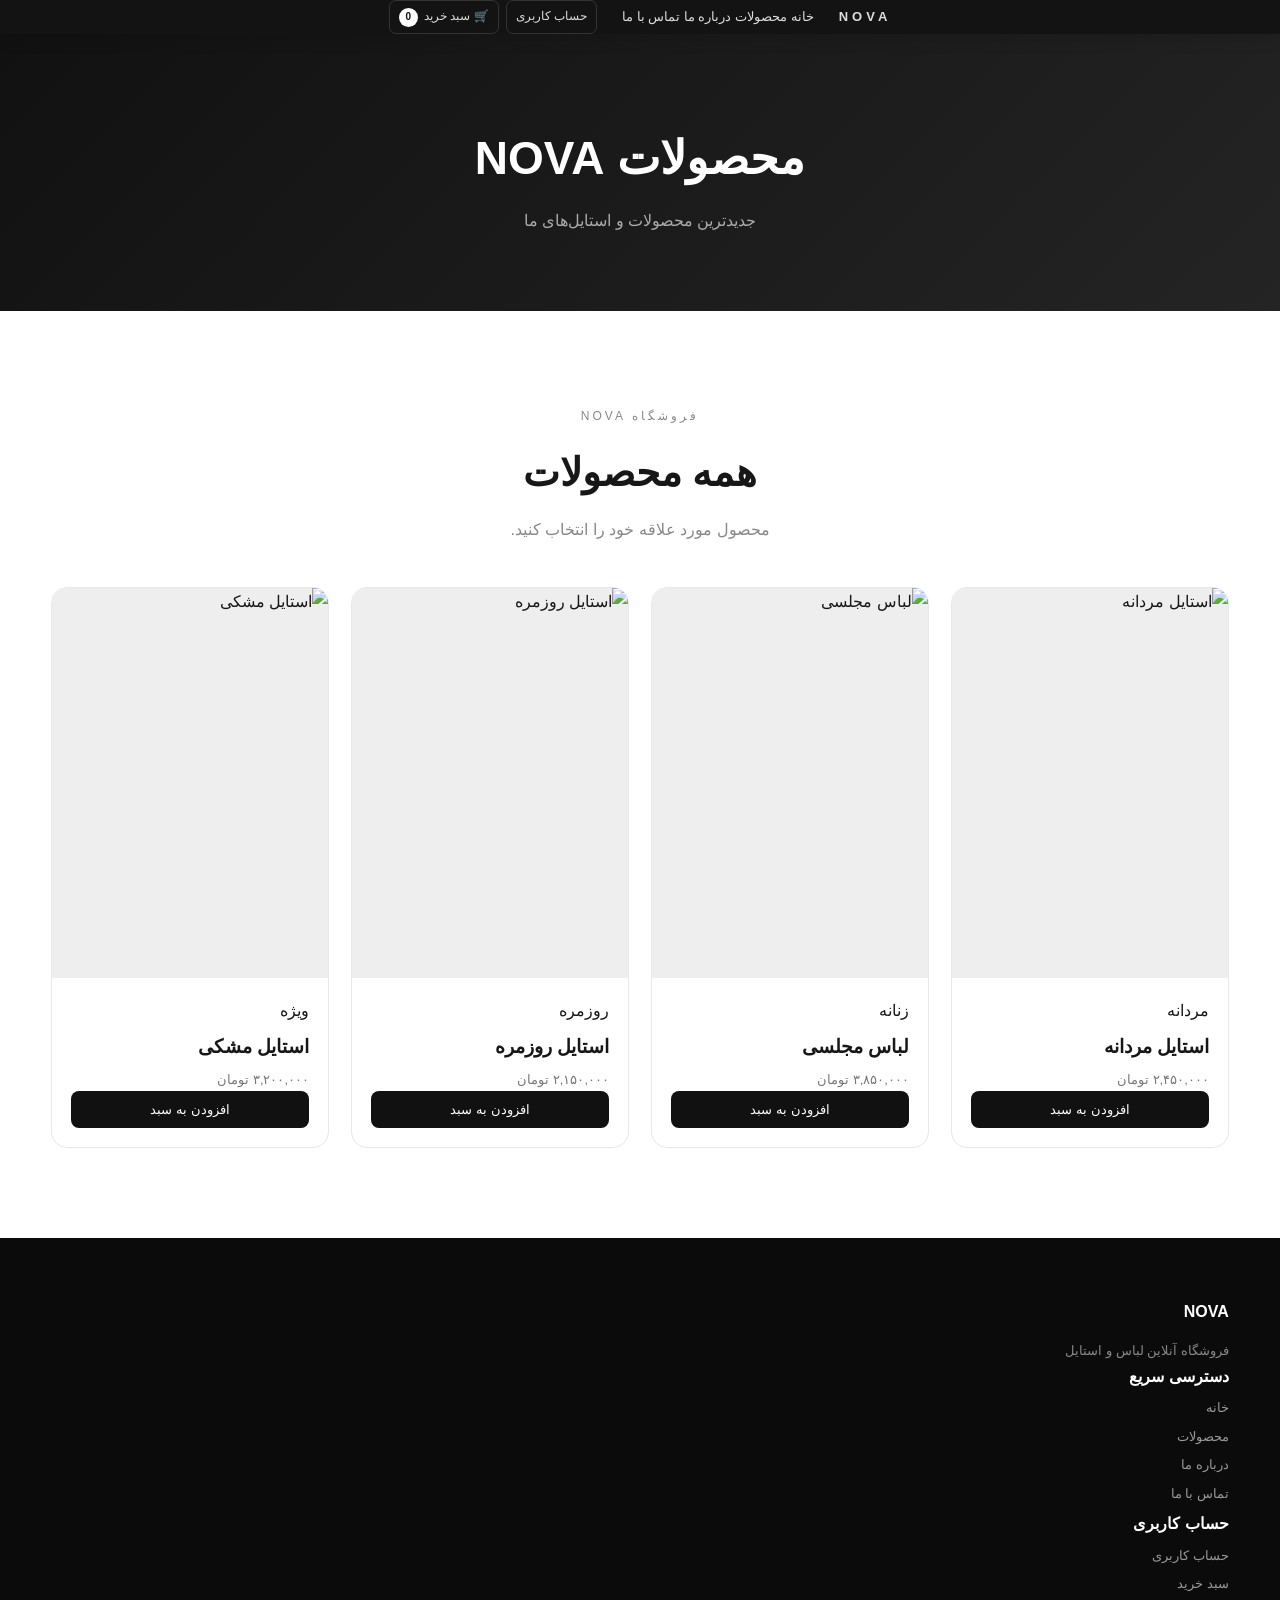
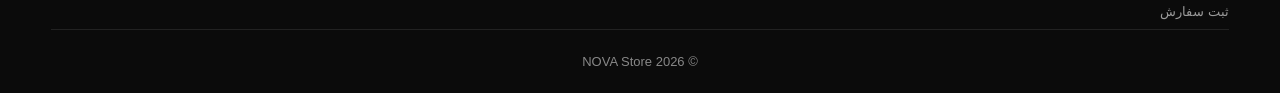
==== products.html @ 9bdf908e "Add files via upload" ====
<!DOCTYPE html>
<html lang="fa" dir="rtl">

<head>
    <meta charset="UTF-8">

    <meta name="viewport"
          content="width=device-width, initial-scale=1.0">

    <title>محصولات | NOVA Store</title>

    <link rel="stylesheet" href="style.css">
</head>

<body>


<!-- ================= HEADER ================= -->

<header class="header">

    <div class="container navigation">

        <!-- لوگو -->
        <a href="index.html" class="logo">
            NOVA
        </a>


        <!-- منوی سایت -->
        <nav>

            <a href="index.html">
                خانه
            </a>

            <a href="products.html">
                محصولات
            </a>

            <a href="about.html">
                درباره ما
            </a>

            <a href="contact.html">
                تماس با ما
            </a>

        </nav>


        <!-- دکمه‌های سمت راست -->
        <div class="header-actions">

            <a href="account.html">
                حساب کاربری
            </a>

            <a href="cart.html">
                🛒 سبد خرید
                <b id="cartCount">0</b>
            </a>

            <button id="menuBtn"
                    class="menu-btn">
                ☰
            </button>

        </div>

    </div>

</header>



<!-- ================= PAGE TITLE ================= -->

<section class="page-title">

    <div class="container">

        <h1>
            محصولات NOVA
        </h1>

        <p>
            جدیدترین محصولات و استایل‌های ما
        </p>

    </div>

</section>



<!-- ================= PRODUCTS ================= -->

<section class="products-section">

    <div class="container">

        <div class="section-title">

            <span>
                فروشگاه NOVA
            </span>

            <h2>
                همه محصولات
            </h2>

            <p>
                محصول مورد علاقه خود را انتخاب کنید.
            </p>

        </div>


        <div class="products-grid">


            <!-- محصول ۱ -->

            <article class="product-card">

                <a href="product.html?id=1"
                   class="product-image">

                    <img src="images/product1.jpg"
                         alt="استایل مردانه">

                </a>


                <div class="product-info">

                    <span class="product-category">
                        مردانه
                    </span>

                    <h3>
                        استایل مردانه
                    </h3>

                    <p class="product-price">
                        ۲,۴۵۰,۰۰۰ تومان
                    </p>


                    <button
                        class="add-cart"
                        data-id="1"
                        data-name="استایل مردانه"
                        data-price="2450000"
                        data-image="images/product1.jpg">

                        افزودن به سبد

                    </button>

                </div>

            </article>



            <!-- محصول ۲ -->

            <article class="product-card">

                <a href="product.html?id=2"
                   class="product-image">

                    <img src="images/product2.jpg"
                         alt="لباس مجلسی">

                </a>


                <div class="product-info">

                    <span class="product-category">
                        زنانه
                    </span>

                    <h3>
                        لباس مجلسی
                    </h3>

                    <p class="product-price">
                        ۳,۸۵۰,۰۰۰ تومان
                    </p>


                    <button
                        class="add-cart"
                        data-id="2"
                        data-name="لباس مجلسی"
                        data-price="3850000"
                        data-image="images/product2.jpg">

                        افزودن به سبد

                    </button>

                </div>

            </article>



            <!-- محصول ۳ -->

            <article class="product-card">


<a href="product.html?id=3"
                   class="product-image">

                    <img src="images/product3.jpg"
                         alt="استایل روزمره">

                </a>


                <div class="product-info">

                    <span class="product-category">
                        روزمره
                    </span>

                    <h3>
                        استایل روزمره
                    </h3>

                    <p class="product-price">
                        ۲,۱۵۰,۰۰۰ تومان
                    </p>


                    <button
                        class="add-cart"
                        data-id="3"
                        data-name="استایل روزمره"
                        data-price="2150000"
                        data-image="images/product3.jpg">

                        افزودن به سبد

                    </button>

                </div>

            </article>



            <!-- محصول ۴ -->

            <article class="product-card">

                <a href="product.html?id=4"
                   class="product-image">

                    <img src="images/product4.jpg"
                         alt="استایل مشکی">

                </a>


                <div class="product-info">

                    <span class="product-category">
                        ویژه
                    </span>

                    <h3>
                        استایل مشکی
                    </h3>

                    <p class="product-price">
                        ۳,۲۰۰,۰۰۰ تومان
                    </p>


                    <button
                        class="add-cart"
                        data-id="4"
                        data-name="استایل مشکی"
                        data-price="3200000"
                        data-image="images/product4.jpg">

                        افزودن به سبد

                    </button>

                </div>

            </article>


        </div>

    </div>

</section>



<!-- ================= FOOTER ================= -->

<footer class="footer">

    <div class="container">

        <div class="footer-content">

            <div>

                <h3>
                    NOVA
                </h3>

                <p>
                    فروشگاه آنلاین لباس و استایل
                </p>

            </div>


            <div>

                <h4>
                    دسترسی سریع
                </h4>

                <a href="index.html">
                    خانه
                </a>

                <a href="products.html">
                    محصولات
                </a>

                <a href="about.html">
                    درباره ما
                </a>

                <a href="contact.html">
                    تماس با ما
                </a>

            </div>


            <div>

                <h4>
                    حساب کاربری
                </h4>

                <a href="account.html">
                    حساب کاربری
                </a>

                <a href="cart.html">
                    سبد خرید
                </a>

                <a href="order.html">
                    ثبت سفارش
                </a>

            </div>

        </div>


        <div class="footer-bottom">

            <p>
                © 2026 NOVA Store
            </p>

        </div>

    </div>

</footer>



<!-- ================= JAVASCRIPT ================= -->

<script src="script.js"></script>

</body>

</html>
---- style.css ----
/* =========================================================
   NOVA STORE
   COMPLETE STYLE.CSS
========================================================= */


/* =========================================================
   01 - RESET & GLOBAL
========================================================= */

* {
    margin: 0;
    padding: 0;
    box-sizing: border-box;
}

html {
    scroll-behavior: smooth;
}

body {
    font-family: Tahoma, Arial, sans-serif;
    background: #f6f6f4;
    color: #171717;
    line-height: 1.8;
}

body,
input,
textarea,
select,
button {
    font-family: Tahoma, Arial, sans-serif;
}

img {
    width: 100%;
    display: block;
}

a {
    color: inherit;
    text-decoration: none;
}

button {
    cursor: pointer;
}

.container {
    width: min(1180px, 92%);
    margin: 0 auto;
}

.section-label {
    color: #888;
    font-size: 12px;
    letter-spacing: 3px;
}


/* =========================================================
   02 - HEADER
========================================================= */

.header {
    position: sticky;
    top: 0;
    z-index: 1000;
    width: 100%;
    background: rgba(15, 15, 15, 0.98);
    color: white;
    box-shadow: 0 4px 18px rgba(0, 0, 0, .12);
}

/* هدر کوچک‌تر */
.header-inner {
    min-height: 58px;
    display: flex;
    align-items: center;
    justify-content: space-between;
    gap: 22px;
}

.logo {
    flex-shrink: 0;
    font-size: 24px;
    font-weight: 900;
    letter-spacing: 4px;
    color: white;
}

/* منوی اصلی */
.navigation {
    display: flex;
    align-items: center;
    justify-content: center;
    gap: 25px;
    margin-right: auto;
    margin-left: auto;
}

.navigation a {
    color: #ddd;
    font-size: 13px;
    transition: .25s;
    white-space: nowrap;
}

.navigation a:hover {
    color: white;
}

/* دکمه‌های سمت چپ */
.header-actions {
    display: flex;
    align-items: center;
    gap: 7px;
    flex-shrink: 0;
}

.header-actions > a {
    border: 1px solid #333;
    border-radius: 7px;
    padding: 5px 9px;
    font-size: 12px;
    transition: .25s;
    white-space: nowrap;
}

.header-actions > a:hover {
    background: white;
    color: #111;
}

.header-actions b {
    display: inline-flex;
    align-items: center;
    justify-content: center;
    width: 19px;
    height: 19px;
    margin-right: 3px;
    border-radius: 50%;
    background: white;
    color: #111;
    font-size: 10px;
}

/* دکمه موبایل */
.menu-btn {
    display: none;
    border: 0;
    background: transparent;
    color: white;
    font-size: 25px;
    padding: 3px;
}


/* =========================================================
   03 - HERO
========================================================= */

.hero {
    min-height: 650px;
    display: flex;
    align-items: center;

    background:
        linear-gradient(90deg, rgba(0,0,0,.82), rgba(0,0,0,.25)),
        url("images/product4.jpg") center/cover no-repeat;
}

.hero-text {
    max-width: 650px;
    color: white;
}

.small-title {
    color: #ccc;
    font-size: 13px;
    letter-spacing: 4px;
}

.hero h1 {
    margin: 18px 0;
    font-size: clamp(45px, 7vw, 82px);
    line-height: 1.1;
}

.hero p {
    max-width: 560px;
    color: #ddd;
    font-size: 17px;
    margin-bottom: 28px;
}

.hero-buttons {
    display: flex;
    gap: 12px;
    flex-wrap: wrap;
}

.primary-btn,
.secondary-btn,
.outline-btn {
    display: inline-flex;
    align-items: center;
    justify-content: center;
    padding: 12px 25px;
    border-radius: 9px;
    font-weight: bold;
    transition: .3s;
}

.primary-btn {
    background: white;
    color: #111;
}

.primary-btn:hover {
    transform: translateY(-3px);
    background: #e5e5e5;
}

.secondary-btn {
    border: 1px solid white;
    color: white;
}

.secondary-btn:hover {
    background: white;
    color: #111;
}


/* =========================================================
   04 - FEATURES
========================================================= */

.features {
    background: white;
    border-bottom: 1px solid #eee;
}

.features-grid {
    display: grid;
    grid-template-columns: repeat(4, 1fr);
}

.feature {
    display: flex;
    align-items: center;
    gap: 14px;
    padding: 27px 20px;
    border-left: 1px solid #eee;
}

.feature:last-child {
    border-left: 0;
}

.feature-icon {
    width: 47px;
    height: 47px;
    flex-shrink: 0;
    display: flex;
    align-items: center;
    justify-content: center;
    background: #f2f2f2;
    border-radius: 50%;
}

.feature h3 {
    font-size: 14px;
}

.feature p {
    color: #888;
    font-size: 11px;
}


/* =========================================================
   05 - SECTION TITLES
========================================================= */

.section-title {
    text-align: center;
    margin-bottom: 42px;
}

.section-title span {
    color: #888;
    font-size: 12px;
    letter-spacing: 3px;
}

.section-title h2 {
    margin: 8px 0;
    font-size: 39px;
}

.section-title p {
    color: #888;
}


/* =========================================================
   06 - PRODUCTS
========================================================= */

.products-section {
    padding: 90px 0;
    background: white;
}

.products-grid {
    display: grid;
    grid-template-columns: repeat(4, 1fr);
    gap: 22px;
}

.product-card {
    overflow: hidden;
    background: white;
    border: 1px solid #e8e8e8;
    border-radius: 16px;
    transition: .35s;
}

.product-card:hover {
    transform: translateY(-8px);
    box-shadow: 0 20px 45px rgba(0,0,0,.10);
}

.product-image {
    position: relative;
    display: block;
    height: 390px;
    overflow: hidden;
    background: #eee;
}

.product-image img {
    height: 100%;
    object-fit: cover;
    transition: .5s;
}

.product-card:hover .product-image img {
    transform: scale(1.05);
}

.product-tag {
    position: absolute;
    top: 14px;
    right: 14px;
    padding: 5px 10px;
    border-radius: 6px;
    background: #111;
    color: white;
    font-size: 11px;
}

.product-info {
    padding: 19px;
}

.product-info h3 {
    margin: 4px 0;
    font-size: 19px;
}

.product-info p {
    color: #777;
    font-size: 13px;
}

.product-bottom {
    display: flex;
    flex-direction: column;
    gap: 10px;
    margin-top: 15px;
}

.add-cart {
    width: 100%;
    padding: 11px;
    border: 0;
    border-radius: 8px;
    background: #111;
    color: white;
    transition: .25s;
}

.add-cart:hover {
    background: #333;
    transform: translateY(-2px);
}

.center-button {
    text-align: center;
    margin-top: 40px;
}


/* =========================================================
   07 - PAGE TITLE
========================================================= */

.page-title {
    padding: 75px 20px;
    text-align: center;
    background: linear-gradient(135deg, #111, #242424);
    color: white;
}

.page-title h1 {
    margin: 8px 0;
    font-size: 46px;
}

.page-title p {
    color: #aaa;
}


/* =========================================================
   08 - ABOUT
========================================================= */

.about-preview {
    padding: 95px 0;
    background: #111;
    color: white;
}

.about-grid {
    display: grid;
    grid-template-columns: 1fr 1fr;
    align-items: center;
    gap: 65px;
}

.about-text h2 {
    margin: 10px 0 20px;
    font-size: 45px;
    line-height: 1.3;
}

.about-text p {
    max-width: 600px;
    color: #aaa;
    margin-bottom: 22px;
}

.about-box {
    min-height: 350px;
    display: flex;
    flex-direction: column;
    align-items: center;
    justify-content: center;
    border: 1px solid #444;
    border-radius: 20px;
    transition: .3s;
}

.about-box:hover {
    transform: translateY(-5px);
    border-color: #777;
}

.about-box strong {
    font-size: 65px;
    letter-spacing: 10px;
}

.about-box span {
    color: #888;
    font-size: 11px;
    letter-spacing: 3px;
}


/* =========================================================
   09 - ABOUT PAGE
========================================================= */

.about-page {
    padding: 80px 0;
    background: #f6f6f4;
}

.about-page-grid {
    display: grid;
    grid-template-columns: 1fr 1fr;
    gap: 30px;
}

.summary-empty {
    padding: 17px;
    border-radius: 10px;
    background: #f5f5f5;
    color: #888;
    font-size: 12px;
}

.summary-line,
.summary-total {
    display: flex;
    justify-content: space-between;
    padding: 15px 0;
    border-bottom: 1px solid #eee;
}

.summary-line span {
    color: #777;
}

.summary-total {
    border: 0;
    font-size: 16px;
}

.summary-total strong {
    font-size: 19px;
}

.edit-cart,
.back-cart {
    display: block;
    padding: 11px;
    text-align: center;
    border: 1px solid #ddd;
    border-radius: 9px;
    transition: .25s;
}

.edit-cart:hover,
.back-cart:hover {
    background: #111;
    color: white;
}

.secure-box {
    display: flex;
    gap: 12px;
    margin-top: 15px;
    padding: 17px;
    background: white;
    border: 1px solid #e7e7e7;
    border-radius: 15px;
}

.secure-box p {
    color: #888;
    font-size: 11px;
}


/* =========================================================
   10 - CART
========================================================= */

.cart-section {
    padding: 70px 0;
    min-height: 550px;
    background: #f5f5f3;
}

.cart-section .container {
    display: grid;
    grid-template-columns: 1fr 330px;
    gap: 25px;
    align-items: start;
}

#cartItems {
    display: flex;
    flex-direction: column;
    gap: 15px;
}

.cart-item {
    display: flex;
    align-items: center;
    gap: 18px;
    padding: 18px;
    background: white;
    border: 1px solid #e8e8e8;
    border-radius: 15px;
}

.cart-item img {
    width: 90px;
    height: 110px;
    object-fit: cover;
    border-radius: 10px;
}

.cart-item-info {
    flex: 1;
}

.cart-item-info h3 {
    font-size: 17px;
}

.cart-item-info p {
    color: #888;
    font-size: 13px;
}

.cart-quantity {
    display: flex;
    align-items: center;
    gap: 9px;
}

.cart-quantity button {
    width: 31px;
    height: 31px;
    border: 1px solid #ddd;
    border-radius: 7px;
    background: white;
}

.cart-remove {
    border: 0;
    background: #f1f1f1;
    border-radius: 7px;
    padding: 7px 10px;
}

.cart-summary {
    position: sticky;
    top: 80px;
    padding: 25px;
    background: white;
    border: 1px solid #e7e7e7;
    border-radius: 17px;
    box-shadow: 0 10px 35px rgba(0,0,0,.05);
}

.cart-summary h2 {
    margin-bottom: 20px;
}

.cart-summary p {
    display: flex;
    justify-content: space-between;
    padding: 12px 0;
    border-bottom: 1px solid #eee;
}

.empty-cart {
    display: none;
    grid-column: 1 / -1;
    padding: 70px 20px;
    text-align: center;
    background: white;
    border-radius: 18px;
}

.empty-cart h2 {
    margin-bottom: 8px;
}

.empty-cart p {
    color: #888;
    margin-bottom: 20px;
}

.btn {
    display: inline-flex;
    justify-content: center;
    align-items: center;
    padding: 12px 20px;
    margin-top: 18px;
    border-radius: 9px;
    background: #111;
    color: white;
    transition: .25s;
}

.btn:hover {
    background: #333;
    transform: translateY(-2px);
}


/* =========================================================
   11 - ACCOUNT
========================================================= */

.account-section {
    padding: 75px 0;
    background: #f5f5f3;
    min-height: 600px;
}

.account-container {
    display: grid;
    grid-template-columns: 1fr 1fr;
    gap: 25px;
}

.account-box {
    padding: 35px;
    background: white;
    border: 1px solid #e7e7e7;
    border-radius: 18px;
    box-shadow: 0 10px 35px rgba(0,0,0,.05);
}

.account-box h2 {
    margin-bottom: 5px;
    font-size: 25px;
}

.account-description {
    color: #888;
    font-size: 13px;
    margin-bottom: 25px;
}

.forgot-password {
    display: block;
    margin-top: 17px;
    text-align: center;
    color: #777;
    font-size: 12px;
}

.forgot-password:hover {
    color: #111;
}


/* =========================================================
   12 - CONTACT
========================================================= */

.contact-page {
    padding: 80px 0;
    background: #f5f5f3;
}

.about-content-card {
    padding: 35px;
    background: white;
    border: 1px solid #e8e8e8;
    border-radius: 18px;
    box-shadow: 0 10px 35px rgba(0,0,0,.04);
}

.about-content-card h2 {
    margin-bottom: 12px;
    font-size: 26px;
}

.about-content-card p {
    color: #777;
}

.about-stat-grid {
    display: grid;
    grid-template-columns: repeat(3, 1fr);
    gap: 15px;
    margin-top: 25px;
}

.about-stat {
    padding: 22px 10px;
    text-align: center;
    border-radius: 12px;
    background: #f5f5f5;
}

.about-stat strong {
    display: block;
    font-size: 25px;
}

.about-stat span {
    color: #888;
    font-size: 11px;
}


/* =========================================================
   13 - ORDER / CHECKOUT
========================================================= */

.checkout-section,
.order-section {
    padding: 70px 0;
    background: #f5f5f3;
}

.checkout-layout,
.order-layout {
    display: grid;
    grid-template-columns: 1fr 360px;
    gap: 28px;
    align-items: start;
}

.checkout-form {
    display: flex;
    flex-direction: column;
    gap: 20px;
}

.form-card,
.order-form-box,
.order-summary {
    padding: 30px;
    background: white;
    border: 1px solid #e7e7e7;
    border-radius: 18px;
    box-shadow: 0 10px 35px rgba(0,0,0,.04);
}

.form-card-title {
    display: flex;
    align-items: center;
    gap: 15px;
    margin-bottom: 25px;
}

.form-card-title > span {
    width: 42px;
    height: 42px;
    display: flex;
    align-items: center;
    justify-content: center;
    flex-shrink: 0;
    border-radius: 50%;
    background: #111;
    color: white;
    font-weight: bold;
}

.form-card-title h2 {
    font-size: 20px;
}

.form-card-title p {
    color: #999;
    font-size: 12px;
}

.form-grid {
    display: grid;
    grid-template-columns: 1fr 1fr;
    gap: 18px;
}

.form-group {
    display: flex;
    flex-direction: column;
    gap: 7px;
    margin-bottom: 18px;
}

.form-group.full {
    grid-column: 1 / -1;
}

.form-group label {
    font-size: 13px;
    font-weight: bold;
}

.form-group input,
.form-group textarea,
.form-group select {
    width: 100%;
    padding: 13px 14px;
    border: 1px solid #ddd;
    border-radius: 10px;
    outline: none;
    background: #fafafa;
    font-size: 13px;
    transition: .25s;
}

.form-group textarea {
    resize: vertical;
}

.form-group input:focus,
.form-group textarea:focus,
.form-group select:focus {
    background: white;
    border-color: #111;
    box-shadow: 0 0 0 3px rgba(0,0,0,.05);
}

.payment-grid {
    display: grid;
    grid-template-columns: 1fr 1fr;
    gap: 14px;
}

.payment-card,
.payment-option {
    display: flex;
    align-items: center;
    gap: 10px;
    padding: 16px;
    border: 1px solid #ddd;
    border-radius: 11px;
    cursor: pointer;
}

.payment-card:hover,
.payment-option:hover {
    border-color: #111;
}

.payment-card input,
.payment-option input {
    accent-color: #111;
}

.payment-card strong {
    display: block;
}

.payment-card small {
    color: #888;
}

.final-order-btn,
.order-submit,
.contact-submit,
.account-submit {
    width: 100%;
    border: 0;
    border-radius: 10px;
    padding: 15px;
    background: #111;
    color: white;
    font-weight: bold;
    font-size: 14px;
    transition: .25s;
}

.final-order-btn:hover,
.order-submit:hover,
.contact-submit:hover,
.account-submit:hover {
    background: #333;
    transform: translateY(-2px);
}

.checkout-summary {
    position: sticky;
    top: 80px;
}

.summary-card {
    padding: 25px;
    background: white;
    border: 1px solid #e7e7e7;
    border-radius: 18px;
    box-shadow: 0 10px 35px rgba(0,0,0,.05);
}

.summary-header {
    display: flex;
    align-items: center;
    justify-content: space-between;
    padding-bottom: 18px;
    margin-bottom: 18px;
    border-bottom: 1px solid #eee;
}

.summary-header h2 {
    font-size: 20px;
}

.summary-header span {
    font-weight: bold;
    letter-spacing: 3px;
}


/* =========================================================
   14 - CONTACT LAYOUT
========================================================= */

.contact-layout {
    display: grid;
    grid-template-columns: .85fr 1.15fr;
    gap: 30px;
    align-items: start;
}

.contact-info,
.contact-form-box {
    padding: 35px;
    background: white;
    border: 1px solid #e7e7e7;
    border-radius: 18px;
    box-shadow: 0 10px 35px rgba(0,0,0,.05);
}

.contact-info h2 {
    margin: 8px 0 15px;
    font-size: 30px;
}

.contact-info > p {
    color: #777;
    font-size: 14px;
    margin-bottom: 28px;
}

.contact-item {
    display: flex;
    align-items: center;
    gap: 15px;
    padding: 16px 0;
    border-top: 1px solid #eee;
}

.contact-item > span {
    width: 45px;
    height: 45px;
    display: flex;
    align-items: center;
    justify-content: center;
    border-radius: 50%;
    background: #f1f1f1;
}

.contact-item h3 {
    font-size: 14px;
}

.contact-item p {
    color: #888;
    font-size: 12px;
}

.contact-form-box h2 {
    margin-bottom: 25px;
}


/* =========================================================
   15 - ORDER PREVIEW
========================================================= */

.order-preview {
    padding: 70px 0;
    background: #eee;
}

.order-box {
    display: flex;
    align-items: center;
    justify-content: space-between;
    gap: 30px;
    padding: 35px;
    background: white;
    border-radius: 17px;
}

.order-box h2 {
    margin: 5px 0;
    font-size: 30px;
}

.order-box p {
    color: #777;
}


/* =========================================================
   16 - CONTACT CARDS
========================================================= */

.contact-preview {
    padding: 90px 0;
    background: white;
}

.contact-cards {
    display: grid;
    grid-template-columns: repeat(3, 1fr);
    gap: 20px;
}

.contact-card {
    padding: 30px;
    text-align: center;
    background: #fafafa;
    border: 1px solid #eee;
    border-radius: 15px;
    transition: .3s;
}

.contact-card:hover {
    transform: translateY(-6px);
    box-shadow: 0 15px 35px rgba(0,0,0,.08);
}

.contact-card > span {
    font-size: 32px;
}

.contact-card h3 {
    margin: 8px 0;
}

.contact-card p {
    color: #777;
    font-size: 13px;
}


/* =========================================================
   17 - FOOTER
========================================================= */

.footer {
    padding-top: 60px;
    background: #0b0b0b;
    color: white;
}

.footer-grid {
    display: grid;
    grid-template-columns: 2fr 1fr 1fr 1fr;
    gap: 45px;
    padding-bottom: 45px;
}

.footer h3 {
    font-size: 16px;
    margin-bottom: 12px;
}

.footer p {
    color: #888;
    font-size: 13px;
}

.footer-logo {
    display: block;
    font-size: 29px !important;
    font-weight: 900;
    letter-spacing: 5px;
    color: white !important;
}

.footer a {
    display: block;
    width: fit-content;
    margin: 5px 0;
    color: #999;
    font-size: 13px;
    transition: .25s;
}

.footer a:hover {
    color: white;
}

.footer-bottom {
    padding: 20px;
    text-align: center;
    border-top: 1px solid #222;
}


/* =========================================================
   18 - MOBILE
========================================================= */

@media (max-width: 1050px) {

    .products-grid {
        grid-template-columns: repeat(2, 1fr);
    }

    .features-grid {
        grid-template-columns: repeat(2, 1fr);
    }

    .about-grid {
        grid-template-columns: 1fr;
    }

    .checkout-layout,
    .order-layout {
        grid-template-columns: 1fr;
    }

    .checkout-summary {
        position: static;
    }

    .account-container {
        grid-template-columns: 1fr;
    }

    .contact-layout {
        grid-template-columns: 1fr;
    }

    .cart-section .container {
        grid-template-columns: 1fr;
    }

    .cart-summary {
        position: static;
    }
}


@media (max-width: 750px) {

    .header-inner {
        min-height: 54px;
    }

    .logo {
        font-size: 21px;
        letter-spacing: 3px;
    }

    .header-actions {
        margin-right: auto;
    }

    .header-actions > a {
        padding: 4px 7px;
        font-size: 11px;
    }

    .header-actions > a:first-child {
        display: none;
    }

    .menu-btn {
        display: block;
    }

    .navigation {
        display: none;
        position: absolute;
        top: 54px;
        right: 0;
        width: 100%;
        padding: 18px;
        flex-direction: column;
        gap: 14px;
        background: #111;
        border-top: 1px solid #333;
        box-shadow: 0 10px 20px rgba(0,0,0,.2);
    }

    .navigation.active {
        display: flex;
    }

    .hero {
        min-height: 560px;
    }

    .hero h1 {
        font-size: 45px;
    }

    .features-grid {
        grid-template-columns: 1fr;
    }

    .feature {
        border-left: 0;
        border-bottom: 1px solid #eee;
    }

    .products-grid {
        grid-template-columns: 1fr;
    }

    .product-image {
        height: 420px;
    }

    .page-title {
        padding: 55px 15px;
    }

    .page-title h1 {
        font-size: 36px;
    }

    .form-grid {
        grid-template-columns: 1fr;
    }

    .form-group.full {
        grid-column: auto;
    }

    .payment-grid {
        grid-template-columns: 1fr;
    }

    .about-page-grid {
        grid-template-columns: 1fr;
    }

    .contact-cards {
        grid-template-columns: 1fr;
    }

    .order-box {
        flex-direction: column;
        align-items: flex-start;
    }

    .footer-grid {
        grid-template-columns: 1fr;
        text-align: center;
    }

    .footer a {
        margin-left: auto;
        margin-right: auto;
    }
}


@media (max-width: 500px) {

    .container {
        width: 91%;
    }

    .hero h1 {
        font-size: 39px;
    }

    .hero-buttons {
        flex-direction: column;
        align-items: stretch;
    }

    .section-title h2 {
        font-size: 31px;
    }

    .form-card,
    .order-form-box,
    .order-summary,
    .account-box,
    .contact-info,
    .contact-form-box {
        padding: 22px;
    }

    .cart-item {
        flex-wrap: wrap;
    }

    .cart-item img {
        width: 75px;
        height: 90px;
    }

    .about-stat-grid {
        grid-template-columns: 1fr;
    }
}
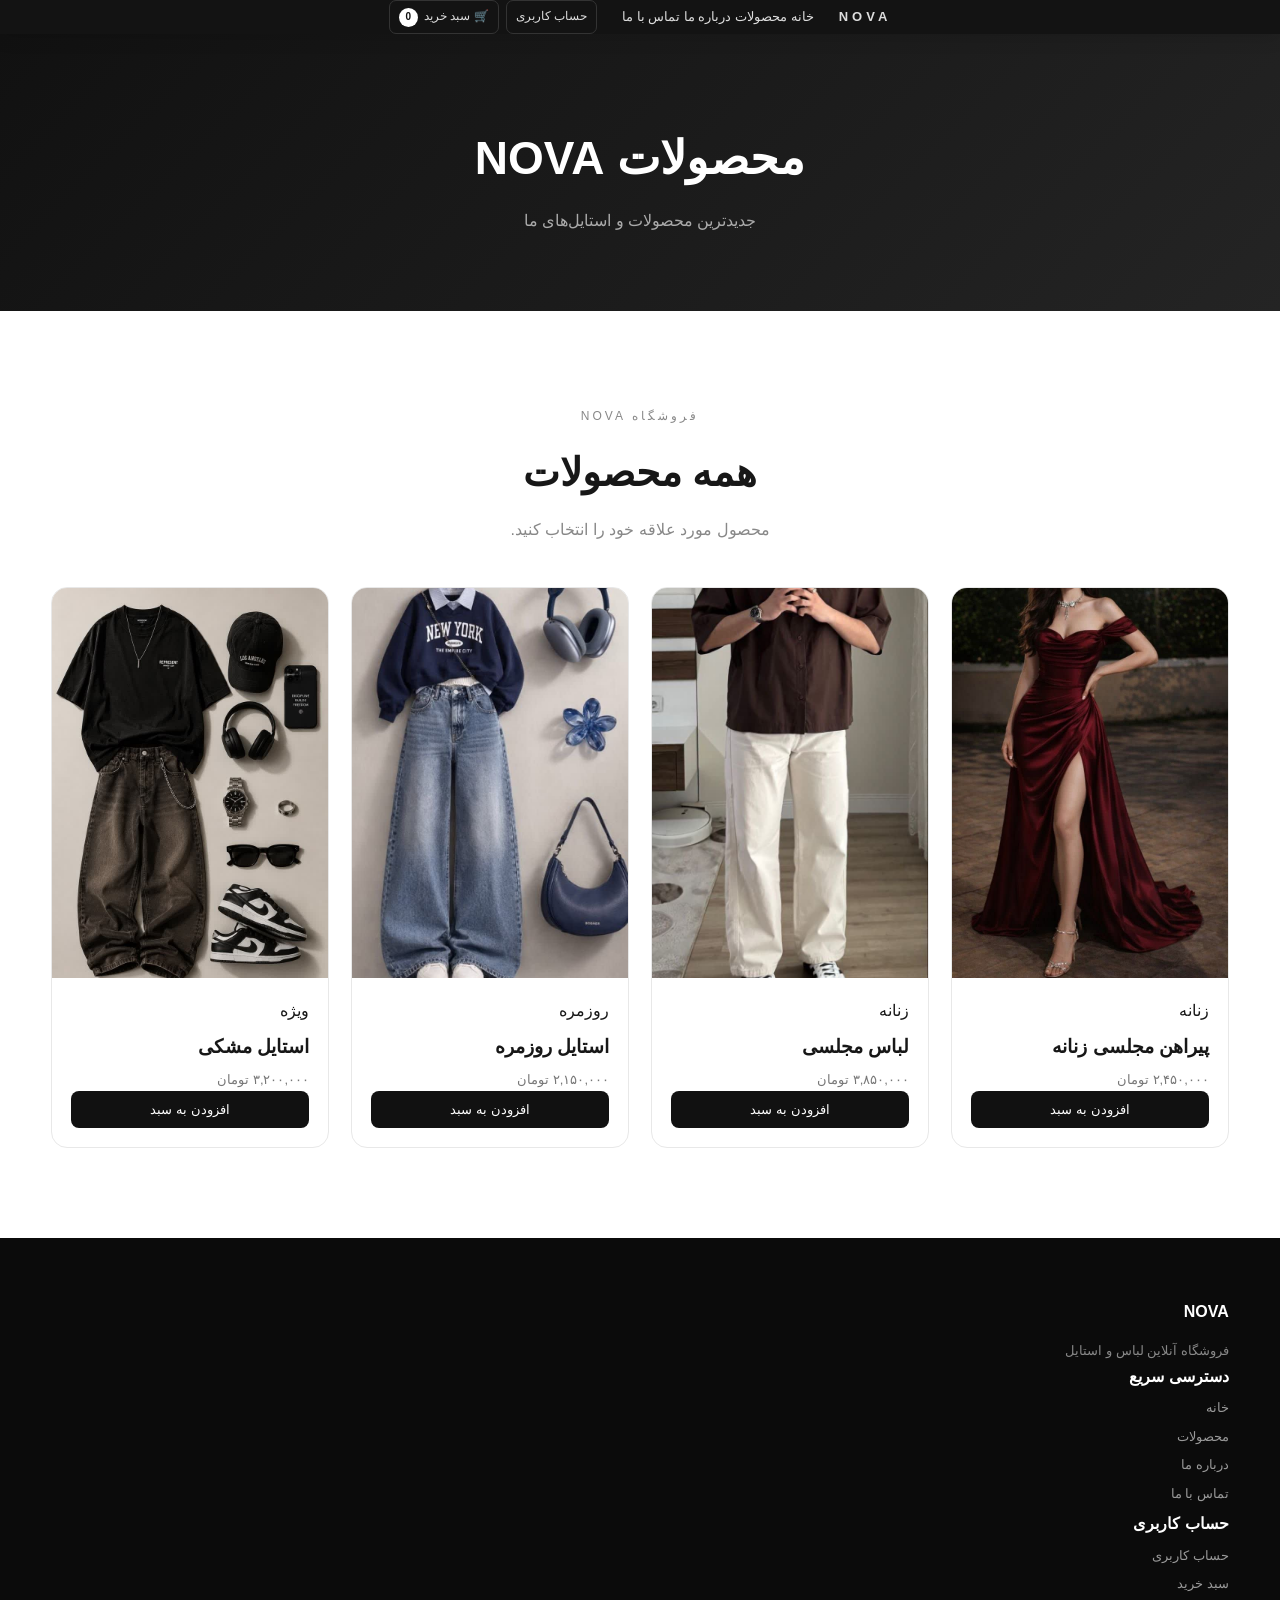
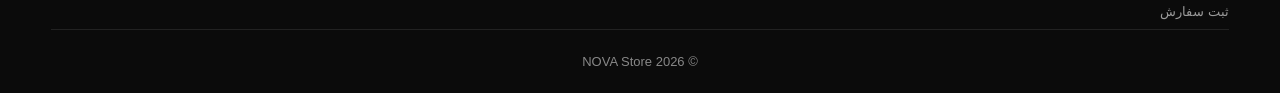
==== commit b8c70916: "Update products.html" ====
--- a/products.html
+++ b/products.html
@@ -128,7 +128,7 @@
                    class="product-image">
 
                     <img src="images/product1.jpg"
-                         alt="استایل مردانه">
+                         alt="اپیراهن مجلسی زنانه">
 
                 </a>
 
@@ -136,11 +136,11 @@
                 <div class="product-info">
 
                     <span class="product-category">
-                        مردانه
+                       زنانه
                     </span>
 
                     <h3>
-                        استایل مردانه
+                      پیراهن مجلسی زنانه
                     </h3>
 
                     <p class="product-price">
@@ -151,7 +151,7 @@
                     <button
                         class="add-cart"
                         data-id="1"
-                        data-name="استایل مردانه"
+                        data-name="اپیراهن مجلسی زنانه"
                         data-price="2450000"
                         data-image="images/product1.jpg">
 
@@ -397,4 +397,4 @@
 
 </body>
 
-</html>+</html>
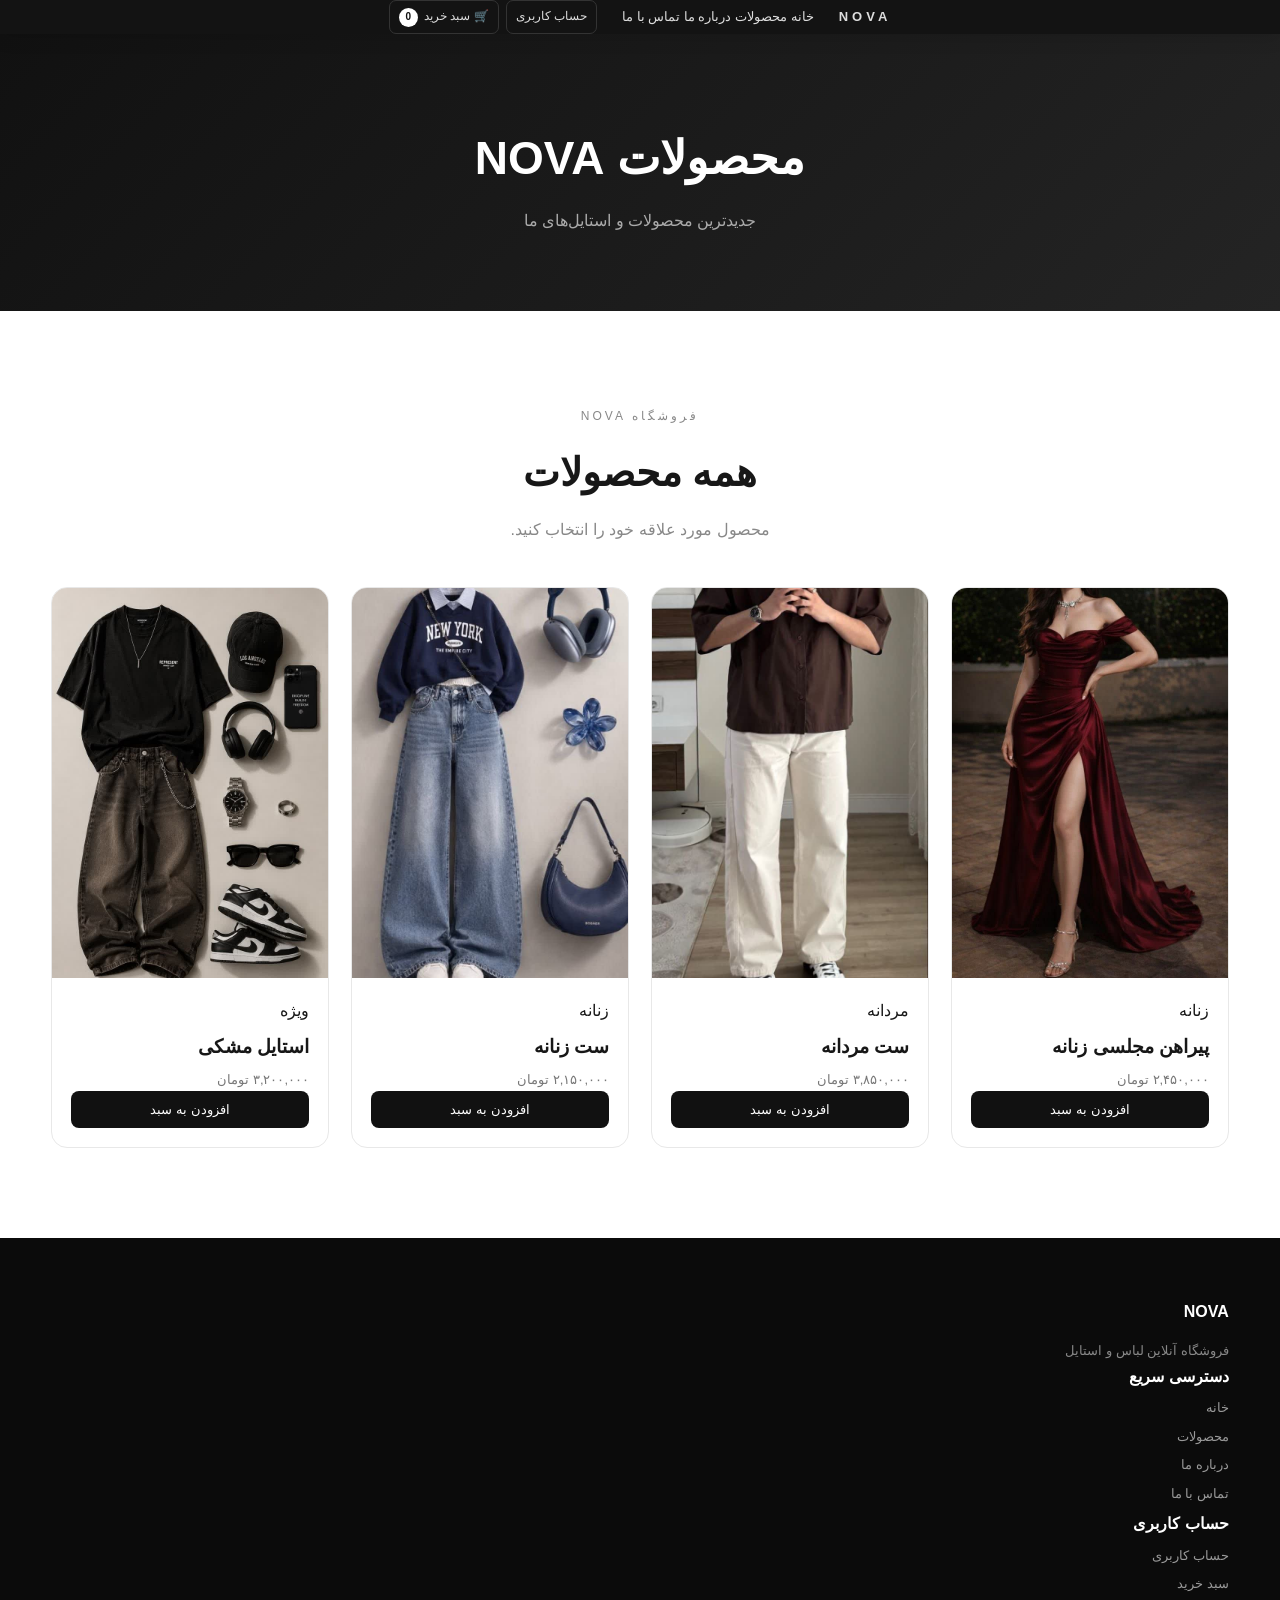
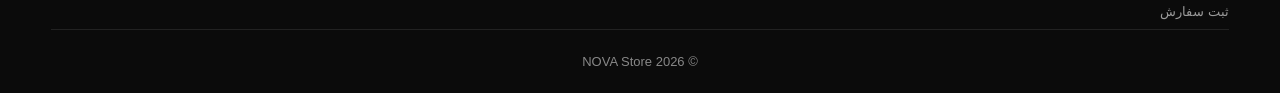
==== commit 63fbec84: "Update products.html" ====
--- a/products.html
+++ b/products.html
@@ -173,7 +173,7 @@
                    class="product-image">
 
                     <img src="images/product2.jpg"
-                         alt="لباس مجلسی">
+                         alt="ست مردانه">
 
                 </a>
 
@@ -181,11 +181,11 @@
                 <div class="product-info">
 
                     <span class="product-category">
-                        زنانه
+                        مردانه
                     </span>
 
                     <h3>
-                        لباس مجلسی
+                        ست مردانه
                     </h3>
 
                     <p class="product-price">
@@ -196,7 +196,7 @@
                     <button
                         class="add-cart"
                         data-id="2"
-                        data-name="لباس مجلسی"
+                        data-name="ست مردانه"
                         data-price="3850000"
                         data-image="images/product2.jpg">
 
@@ -219,7 +219,7 @@
                    class="product-image">
 
                     <img src="images/product3.jpg"
-                         alt="استایل روزمره">
+                         alt="ست زنانه">
 
                 </a>
 
@@ -227,11 +227,11 @@
                 <div class="product-info">
 
                     <span class="product-category">
-                        روزمره
+                      زنانه 
                     </span>
 
                     <h3>
-                        استایل روزمره
+                        ست زنانه
                     </h3>
 
                     <p class="product-price">
@@ -242,7 +242,7 @@
                     <button
                         class="add-cart"
                         data-id="3"
-                        data-name="استایل روزمره"
+                        data-name="ست زنانه"
                         data-price="2150000"
                         data-image="images/product3.jpg">
 
